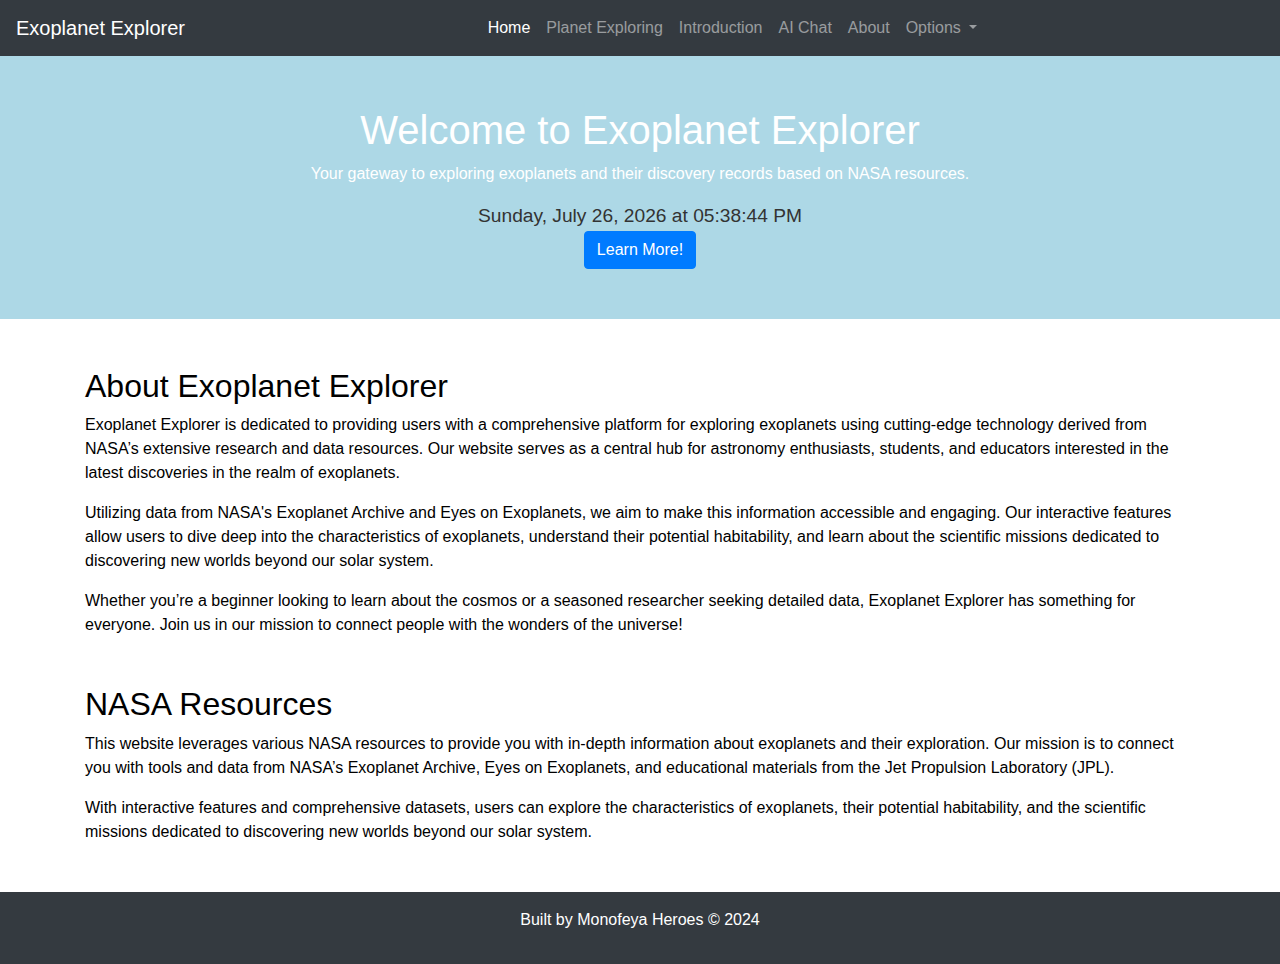
==== index.html @ 37b55174 "Web Base" ====
<!DOCTYPE html>
<html lang="en">
<head>
    <meta charset="UTF-8">
    <meta name="viewport" content="width=device-width, initial-scale=1.0">
    <title>Exoplanet Explorer</title>
    <link rel="icon" href="images/Logo.ico">
    <!-- Bootstrap CSS -->
    <link rel="stylesheet" href="https://stackpath.bootstrapcdn.com/bootstrap/4.5.2/css/bootstrap.min.css">
    <link rel="stylesheet" href="css/index.css">
    <style>
        body {
            font-family: Arial, sans-serif;
            background-color: white;
            color: black;
            transition: background-color 0.3s, color 0.3s;
        }

        a {
            color: blue;
        }

        button {
            background-color: grey;
            color: white;
            border: none;
            padding: 10px;
            cursor: pointer;
        }

        .navbar-nav .nav-link {
            color: white; /* Navbar link color */
        }

        .navbar-nav .nav-link:hover {
            color: lightblue; /* Navbar link hover color */
        }

        .dropdown-item {
            padding: 10px 20px;
        }

        /* Center the navbar items */
        .navbar-nav {
            flex-direction: row;
            justify-content: center;
            width: 100%;
        }

        /* Additional styling for customization menu */
        #customization-menu {
            margin: 20px;
        }

        .hero-section {
            text-align: center;
            padding: 50px 20px;
            background: lightblue;
            color: white;
            transition: background 0.3s, color 0.3s;
        }

        footer {
            background-color: #343a40;
            color: white;
            padding: 15px 0;
        }

        .date-time {
            font-size: 1.2rem;
            margin-top: 10px;
            color: #333;
        }

        /* Dark mode styles */
        body.dark-mode {
            background-color: #121212;
            color: #e0e0e0;
        }

        .navbar-dark.bg-dark {
            background-color: #333; /* Dark navbar background */
        }

        .hero-section.dark-mode {
            background: #161D6F; /* Dark hero background */
        }

        footer.dark-mode {
            background-color: #1e1e1e;
        }
    </style>
</head>
<body>

    <!-- Navbar -->
    <nav class="navbar navbar-expand-lg navbar-dark bg-dark">
        <a class="navbar-brand" href="index.html">Exoplanet Explorer</a>
        <button class="navbar-toggler" type="button" data-toggle="collapse" data-target="#navbarNav" aria-controls="navbarNav" aria-expanded="false" aria-label="Toggle navigation">
            <span class="navbar-toggler-icon"></span>
        </button>
        <div class="collapse navbar-collapse" id="navbarNav">
            <ul class="navbar-nav">
                <li class="nav-item active">
                    <a class="nav-link" href="index.html">Home</a>
                </li>
                <li class="nav-item">
                    <a class="nav-link" href="planet-exploring.html">Planet Exploring</a>
                </li>
                <li class="nav-item">
                    <a class="nav-link" href="introduction.html">Introduction</a>
                </li>
                <li class="nav-item">
                    <a class="nav-link" href="aichat.html">AI Chat</a>
                </li>
                <li class="nav-item">
                    <a class="nav-link" href="about.html">About</a>
                </li>
                <li class="nav-item dropdown">
                    <a class="nav-link dropdown-toggle" href="#" id="optionsDropdown" role="button" data-toggle="dropdown" aria-haspopup="true" aria-expanded="false">
                        Options
                    </a>
                    <div class="dropdown-menu" aria-labelledby="optionsDropdown">
                        <h6 class="dropdown-header">Customize View</h6>
                        <div class="dropdown-item">
                            <label for="bg-color">Background Color:</label>
                            <input type="color" id="bg-color" class="form-control" value="#ffffff">
                        </div>
                        <div class="dropdown-item">
                            <label for="font-size">Font Size:</label>
                            <select id="font-size" class="form-control">
                                <option value="16px">Font Size</option>
                                <option value="14px">Small</option>
                                <option value="16px">Medium</option>
                                <option value="18px">Large</option>
                                <option value="20px">Extra Large</option>
                            </select>
                        </div>
                        <div class="dropdown-item">
                            <label for="font-type">Font Type:</label>
                            <select id="font-type" class="form-control">
                                <option value="">Font Type</option>
                                <option value="Arial">Arial</option>
                                <option value="Verdana">Verdana</option>
                                <option value="Georgia">Georgia</option>
                            </select>
                        </div>
                    </div>
                </li>
            </ul>
        </div>
    </nav>

    <!-- Hero Section -->
    <section class="hero-section text-center">
        <h1>Welcome to Exoplanet Explorer</h1>
        <p>Your gateway to exploring exoplanets and their discovery records based on NASA resources.</p>
        <div class="date-time" id="dateTime"></div>
        <a href="introduction.html" class="btn btn-primary">Learn More!</a>
    </section>

    <!-- About Section -->
    <section class="container my-5">
        <h2>About Exoplanet Explorer</h2>
        <p>Exoplanet Explorer is dedicated to providing users with a comprehensive platform for exploring exoplanets using cutting-edge technology derived from NASA’s extensive research and data resources. Our website serves as a central hub for astronomy enthusiasts, students, and educators interested in the latest discoveries in the realm of exoplanets.</p>
        <p>Utilizing data from NASA's Exoplanet Archive and Eyes on Exoplanets, we aim to make this information accessible and engaging. Our interactive features allow users to dive deep into the characteristics of exoplanets, understand their potential habitability, and learn about the scientific missions dedicated to discovering new worlds beyond our solar system.</p>
        <p>Whether you’re a beginner looking to learn about the cosmos or a seasoned researcher seeking detailed data, Exoplanet Explorer has something for everyone. Join us in our mission to connect people with the wonders of the universe!</p>
    </section>

    <!-- NASA Resources Section -->
    <section class="container my-5">
        <h2>NASA Resources</h2>
        <p>This website leverages various NASA resources to provide you with in-depth information about exoplanets and their exploration. Our mission is to connect you with tools and data from NASA’s Exoplanet Archive, Eyes on Exoplanets, and educational materials from the Jet Propulsion Laboratory (JPL).</p>
        <p>With interactive features and comprehensive datasets, users can explore the characteristics of exoplanets, their potential habitability, and the scientific missions dedicated to discovering new worlds beyond our solar system.</p>
    </section>

    <!-- Footer -->
    <footer class="text-center bg-dark text-white py-3">
        <p>Built by Monofeya Heroes © 2024</p>
    </footer>

    <!-- Scripts -->
    <script>
        // Date and Time Functionality
        function updateDateTime() {
            const now = new Date();
            const options = { 
                weekday: 'long', year: 'numeric', month: 'long', day: 'numeric', 
                hour: '2-digit', minute: '2-digit', second: '2-digit', hour12: true 
            };
            document.getElementById('dateTime').textContent = now.toLocaleString('en-US', options);
        }
        setInterval(updateDateTime, 1000);
        updateDateTime(); // Initial call

        document.addEventListener('DOMContentLoaded', () => {
            const bgColorInput = document.getElementById('bg-color');
            const fontSizeSelect = document.getElementById('font-size');
            const fontTypeSelect = document.getElementById('font-type');
            const body = document.body;
            const textElements = document.querySelectorAll('h1, h2, p');

            // Change background color and update text color dynamically
            bgColorInput.addEventListener('input', (event) => {
                const bgColor = event.target.value;
                body.style.backgroundColor = bgColor;

                // Calculate contrasting text color
                const rgb = parseInt(bgColor.slice(1), 16);
                const r = (rgb >> 16) & 0xff;
                const g = (rgb >>  8) & 0xff;
                const b = (rgb >>  0) & 0xff;
                const brightness = (r * 0.299 + g * 0.587 + b * 0.114);
                const textColor = brightness < 128 ? '#ffffff' : '#000000';

                // Apply text color to all relevant elements
                textElements.forEach(el => el.style.color = textColor);
            });

            // Change font size
            fontSizeSelect.addEventListener('change', (event) => {
                body.style.fontSize = event.target.value;
            });

            // Change font type
            fontTypeSelect.addEventListener('change', (event) => {
                body.style.fontFamily = event.target.value;
            });
        });
    </script>

    <!-- Bootstrap JS and dependencies -->
    <script src="https://code.jquery.com/jquery-3.5.1.slim.min.js"></script>
    <script src="https://cdn.jsdelivr.net/npm/@popperjs/core@2.5.2/dist/umd/popper.min.js"></script>
    <script src="https://stackpath.bootstrapcdn.com/bootstrap/4.5.2/js/bootstrap.min.js"></script>
</body>
</html>
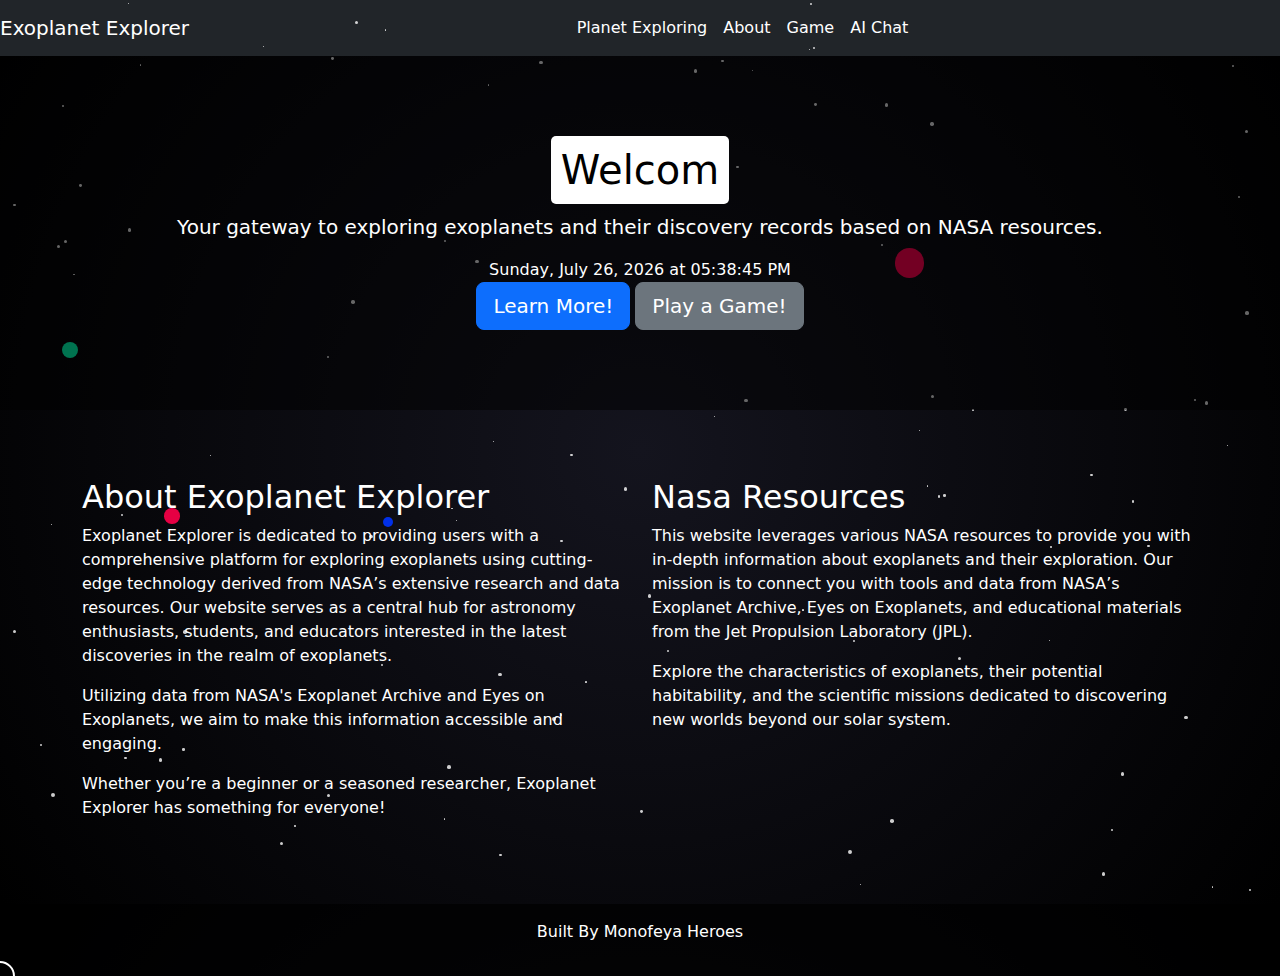
==== commit 3b673fbf: "Add files via upload" ====
--- a/index.html
+++ b/index.html
@@ -5,89 +5,24 @@
     <meta name="viewport" content="width=device-width, initial-scale=1.0">
     <title>Exoplanet Explorer</title>
     <link rel="icon" href="images/Logo.ico">
-    <!-- Bootstrap CSS -->
-    <link rel="stylesheet" href="https://stackpath.bootstrapcdn.com/bootstrap/4.5.2/css/bootstrap.min.css">
     <link rel="stylesheet" href="css/index.css">
+    <link rel="stylesheet" href="https://cdnjs.cloudflare.com/ajax/libs/bootstrap/5.3.3/css/bootstrap.min.css">
     <style>
-        body {
-            font-family: Arial, sans-serif;
-            background-color: white;
-            color: black;
-            transition: background-color 0.3s, color 0.3s;
+        /* Custom styles */
+        .hero-section {
+            background: rgba(0, 0, 0, 0.5); /* Transparent black */
+            color: white; /* White text */
+            padding: 5rem 0; /* Increased padding */
         }
-
-        a {
-            color: blue;
+        .content-section h2 {
+            color: white; /* White text for headings */
         }
-
-        button {
-            background-color: grey;
-            color: white;
-            border: none;
-            padding: 10px;
-            cursor: pointer;
+        .content-section p {
+            color: white; /* White text for paragraphs */
         }
-
-        .navbar-nav .nav-link {
-            color: white; /* Navbar link color */
-        }
-
-        .navbar-nav .nav-link:hover {
-            color: lightblue; /* Navbar link hover color */
-        }
-
-        .dropdown-item {
-            padding: 10px 20px;
-        }
-
-        /* Center the navbar items */
-        .navbar-nav {
-            flex-direction: row;
-            justify-content: center;
-            width: 100%;
-        }
-
-        /* Additional styling for customization menu */
-        #customization-menu {
-            margin: 20px;
-        }
-
-        .hero-section {
-            text-align: center;
-            padding: 50px 20px;
-            background: lightblue;
-            color: white;
-            transition: background 0.3s, color 0.3s;
-        }
-
         footer {
-            background-color: #343a40;
-            color: white;
-            padding: 15px 0;
-        }
-
-        .date-time {
-            font-size: 1.2rem;
-            margin-top: 10px;
-            color: #333;
-        }
-
-        /* Dark mode styles */
-        body.dark-mode {
-            background-color: #121212;
-            color: #e0e0e0;
-        }
-
-        .navbar-dark.bg-dark {
-            background-color: #333; /* Dark navbar background */
-        }
-
-        .hero-section.dark-mode {
-            background: #161D6F; /* Dark hero background */
-        }
-
-        footer.dark-mode {
-            background-color: #1e1e1e;
+            background: rgba(0, 0, 0, 0.7); /* Slightly transparent footer */
+            color: white; /* White text in footer */
         }
     </style>
 </head>
@@ -96,142 +31,57 @@
     <!-- Navbar -->
     <nav class="navbar navbar-expand-lg navbar-dark bg-dark">
         <a class="navbar-brand" href="index.html">Exoplanet Explorer</a>
-        <button class="navbar-toggler" type="button" data-toggle="collapse" data-target="#navbarNav" aria-controls="navbarNav" aria-expanded="false" aria-label="Toggle navigation">
+        <button class="navbar-toggler" type="button" data-bs-toggle="collapse" data-bs-target="#navbarNav" aria-controls="navbarNav" aria-expanded="false" aria-label="Toggle navigation">
             <span class="navbar-toggler-icon"></span>
         </button>
         <div class="collapse navbar-collapse" id="navbarNav">
             <ul class="navbar-nav">
-                <li class="nav-item active">
-                    <a class="nav-link" href="index.html">Home</a>
-                </li>
-                <li class="nav-item">
-                    <a class="nav-link" href="planet-exploring.html">Planet Exploring</a>
-                </li>
-                <li class="nav-item">
-                    <a class="nav-link" href="introduction.html">Introduction</a>
-                </li>
-                <li class="nav-item">
-                    <a class="nav-link" href="aichat.html">AI Chat</a>
-                </li>
-                <li class="nav-item">
-                    <a class="nav-link" href="about.html">About</a>
-                </li>
-                <li class="nav-item dropdown">
-                    <a class="nav-link dropdown-toggle" href="#" id="optionsDropdown" role="button" data-toggle="dropdown" aria-haspopup="true" aria-expanded="false">
-                        Options
-                    </a>
-                    <div class="dropdown-menu" aria-labelledby="optionsDropdown">
-                        <h6 class="dropdown-header">Customize View</h6>
-                        <div class="dropdown-item">
-                            <label for="bg-color">Background Color:</label>
-                            <input type="color" id="bg-color" class="form-control" value="#ffffff">
-                        </div>
-                        <div class="dropdown-item">
-                            <label for="font-size">Font Size:</label>
-                            <select id="font-size" class="form-control">
-                                <option value="16px">Font Size</option>
-                                <option value="14px">Small</option>
-                                <option value="16px">Medium</option>
-                                <option value="18px">Large</option>
-                                <option value="20px">Extra Large</option>
-                            </select>
-                        </div>
-                        <div class="dropdown-item">
-                            <label for="font-type">Font Type:</label>
-                            <select id="font-type" class="form-control">
-                                <option value="">Font Type</option>
-                                <option value="Arial">Arial</option>
-                                <option value="Verdana">Verdana</option>
-                                <option value="Georgia">Georgia</option>
-                            </select>
-                        </div>
-                    </div>
-                </li>
+                <li class="nav-item"><a class="nav-link" href="planet-exploring.html">Planet Exploring</a></li>
+                <li class="nav-item"><a class="nav-link" href="about.html">About</a></li>
+                <li class="nav-item"><a class="nav-link" href="gaming.html">Game</a></li>
+                <li class="nav-item"><a class="nav-link" href="aichat.html">AI Chat</a></li>
             </ul>
         </div>
     </nav>
 
     <!-- Hero Section -->
     <section class="hero-section text-center">
-        <h1>Welcome to Exoplanet Explorer</h1>
-        <p>Your gateway to exploring exoplanets and their discovery records based on NASA resources.</p>
+        <h1 id="wellcome"></h1>
+        <p class="lead">Your gateway to exploring exoplanets and their discovery records based on NASA resources.</p>
         <div class="date-time" id="dateTime"></div>
-        <a href="introduction.html" class="btn btn-primary">Learn More!</a>
+        <a href="planet-exploring.html" class="btn btn-primary btn-lg">Learn More!</a>
+        <a href="gaming.html" class="btn btn-secondary btn-lg">Play a Game!</a>
     </section>
 
-    <!-- About Section -->
-    <section class="container my-5">
-        <h2>About Exoplanet Explorer</h2>
-        <p>Exoplanet Explorer is dedicated to providing users with a comprehensive platform for exploring exoplanets using cutting-edge technology derived from NASA’s extensive research and data resources. Our website serves as a central hub for astronomy enthusiasts, students, and educators interested in the latest discoveries in the realm of exoplanets.</p>
-        <p>Utilizing data from NASA's Exoplanet Archive and Eyes on Exoplanets, we aim to make this information accessible and engaging. Our interactive features allow users to dive deep into the characteristics of exoplanets, understand their potential habitability, and learn about the scientific missions dedicated to discovering new worlds beyond our solar system.</p>
-        <p>Whether you’re a beginner looking to learn about the cosmos or a seasoned researcher seeking detailed data, Exoplanet Explorer has something for everyone. Join us in our mission to connect people with the wonders of the universe!</p>
-    </section>
+    <div class="container mt-5">
+        <div class="row">
+            <!-- About Section -->
+            <div class="col-md-6 content-section">
+                <h2>About Exoplanet Explorer</h2>
+                <p>Exoplanet Explorer is dedicated to providing users with a comprehensive platform for exploring exoplanets using cutting-edge technology derived from NASA’s extensive research and data resources. Our website serves as a central hub for astronomy enthusiasts, students, and educators interested in the latest discoveries in the realm of exoplanets.</p>
+                <p>Utilizing data from NASA's Exoplanet Archive and Eyes on Exoplanets, we aim to make this information accessible and engaging.</p>
+                <p>Whether you’re a beginner or a seasoned researcher, Exoplanet Explorer has something for everyone!</p>
+            </div>
 
-    <!-- NASA Resources Section -->
-    <section class="container my-5">
-        <h2>NASA Resources</h2>
-        <p>This website leverages various NASA resources to provide you with in-depth information about exoplanets and their exploration. Our mission is to connect you with tools and data from NASA’s Exoplanet Archive, Eyes on Exoplanets, and educational materials from the Jet Propulsion Laboratory (JPL).</p>
-        <p>With interactive features and comprehensive datasets, users can explore the characteristics of exoplanets, their potential habitability, and the scientific missions dedicated to discovering new worlds beyond our solar system.</p>
-    </section>
+            <!-- NASA Resources Section -->
+            <div class="col-md-6 content-section">
+                <h2>Nasa Resources</h2>
+                <p>This website leverages various NASA resources to provide you with in-depth information about exoplanets and their exploration. Our mission is to connect you with tools and data from NASA’s Exoplanet Archive, Eyes on Exoplanets, and educational materials from the Jet Propulsion Laboratory (JPL).</p>
+                <p>Explore the characteristics of exoplanets, their potential habitability, and the scientific missions dedicated to discovering new worlds beyond our solar system.</p>
+            </div>
+        </div>
+    </div>
 
     <!-- Footer -->
-    <footer class="text-center bg-dark text-white py-3">
-        <p>Built by Monofeya Heroes © 2024</p>
+    <footer class="text-center py-3 mt-5">
+        <p>Built By Monofeya Heroes</p>
     </footer>
 
     <!-- Scripts -->
-    <script>
-        // Date and Time Functionality
-        function updateDateTime() {
-            const now = new Date();
-            const options = { 
-                weekday: 'long', year: 'numeric', month: 'long', day: 'numeric', 
-                hour: '2-digit', minute: '2-digit', second: '2-digit', hour12: true 
-            };
-            document.getElementById('dateTime').textContent = now.toLocaleString('en-US', options);
-        }
-        setInterval(updateDateTime, 1000);
-        updateDateTime(); // Initial call
+    <script src="js/index.js"></script>
+    <script src="https://cdnjs.cloudflare.com/ajax/libs/jquery/3.7.1/jquery.slim.min.js"></script>
+    <script src="https://cdnjs.cloudflare.com/ajax/libs/popper.js/2.11.8/umd/popper.min.js"></script>
+    <script src="https://cdnjs.cloudflare.com/ajax/libs/bootstrap/5.3.3/js/bootstrap.min.js"></script>
 
-        document.addEventListener('DOMContentLoaded', () => {
-            const bgColorInput = document.getElementById('bg-color');
-            const fontSizeSelect = document.getElementById('font-size');
-            const fontTypeSelect = document.getElementById('font-type');
-            const body = document.body;
-            const textElements = document.querySelectorAll('h1, h2, p');
-
-            // Change background color and update text color dynamically
-            bgColorInput.addEventListener('input', (event) => {
-                const bgColor = event.target.value;
-                body.style.backgroundColor = bgColor;
-
-                // Calculate contrasting text color
-                const rgb = parseInt(bgColor.slice(1), 16);
-                const r = (rgb >> 16) & 0xff;
-                const g = (rgb >>  8) & 0xff;
-                const b = (rgb >>  0) & 0xff;
-                const brightness = (r * 0.299 + g * 0.587 + b * 0.114);
-                const textColor = brightness < 128 ? '#ffffff' : '#000000';
-
-                // Apply text color to all relevant elements
-                textElements.forEach(el => el.style.color = textColor);
-            });
-
-            // Change font size
-            fontSizeSelect.addEventListener('change', (event) => {
-                body.style.fontSize = event.target.value;
-            });
-
-            // Change font type
-            fontTypeSelect.addEventListener('change', (event) => {
-                body.style.fontFamily = event.target.value;
-            });
-        });
-    </script>
-
-    <!-- Bootstrap JS and dependencies -->
-    <script src="https://code.jquery.com/jquery-3.5.1.slim.min.js"></script>
-    <script src="https://cdn.jsdelivr.net/npm/@popperjs/core@2.5.2/dist/umd/popper.min.js"></script>
-    <script src="https://stackpath.bootstrapcdn.com/bootstrap/4.5.2/js/bootstrap.min.js"></script>
 </body>
 </html>
--- a/css/index.css
+++ b/css/index.css
@@ -0,0 +1,93 @@
+
+
+body {
+    color: white;
+    margin: 0;
+    background: radial-gradient(circle, rgba(20,20,30,1) 0%, rgba(0,0,0,1) 100%);
+    overflow-y: auto; /* Make the page scrollable */
+    height: 100vh; /* Ensure body height is 100% of viewport height */
+}
+#wellcome {
+    background-color: rgb(255, 255, 255); /* Highlight color for the text */
+    color: black; /* Text color */
+    width: auto; /* Width adjusts based on content */
+    text-align: center; /* Center the text */
+    display: inline-block; /* Make the element shrink to fit the content */
+    padding: 10px; /* Optional: add some padding for better appearance */
+    border-radius: 5px; /* Optional: add rounded corners */
+}
+
+
+a {
+    color: #00ccff; /* Space-themed link color */
+}
+
+.navbar-nav {
+    flex-direction: row; /* Align navbar items in a row */
+    justify-content: center; /* Center items horizontally */
+    width: 100%; /* Full width of the navbar */
+}
+
+.navbar-nav .nav-link {
+    color: white; /* Navbar link color */
+}
+
+.navbar-nav .nav-link:hover {
+    color: #00ccff; /* Navbar link hover color */
+}
+
+/* Hero Section */
+.hero-section {
+    text-align: center;
+    padding: 50px 20px;
+    position: relative;
+    z-index: 1; /* Bring hero section above the background */
+}
+
+.content-section {
+    position: relative;
+    z-index: 1;
+    padding: 20px;
+}
+
+footer {
+    background-color: #1a1a4b;
+    color: white;
+    padding: 15px 0;
+    text-align: center;
+    position: relative;
+    z-index: 1;
+    margin-top: 20px; /* Space above footer */
+}
+
+.star {
+    position: absolute;
+    background-color: white;
+    border-radius: 50%;
+    opacity: 0.8;
+    animation: twinkle 1.5s infinite alternate;
+}
+
+.planet {
+    position: absolute;
+    border-radius: 50%;
+    opacity: 0.9;
+    transition: transform 0.1s ease; /* Smooth movement */
+}
+
+@keyframes twinkle {
+    0% { opacity: 0.2; }
+    100% { opacity: 1; }
+}
+
+/* Custom cursor */
+.cursor {
+    position: fixed;
+    width: 30px;  /* Adjusted size for visibility */
+    height: 30px; /* Adjusted size for visibility */
+    border-radius: 50%; /* Circular shape */
+    pointer-events: none;
+    z-index: 1000; /* On top of everything */
+    border: 2px solid white; /* Optional border */
+    transform: translate(-50%, -50%); /* Center cursor on mouse */
+}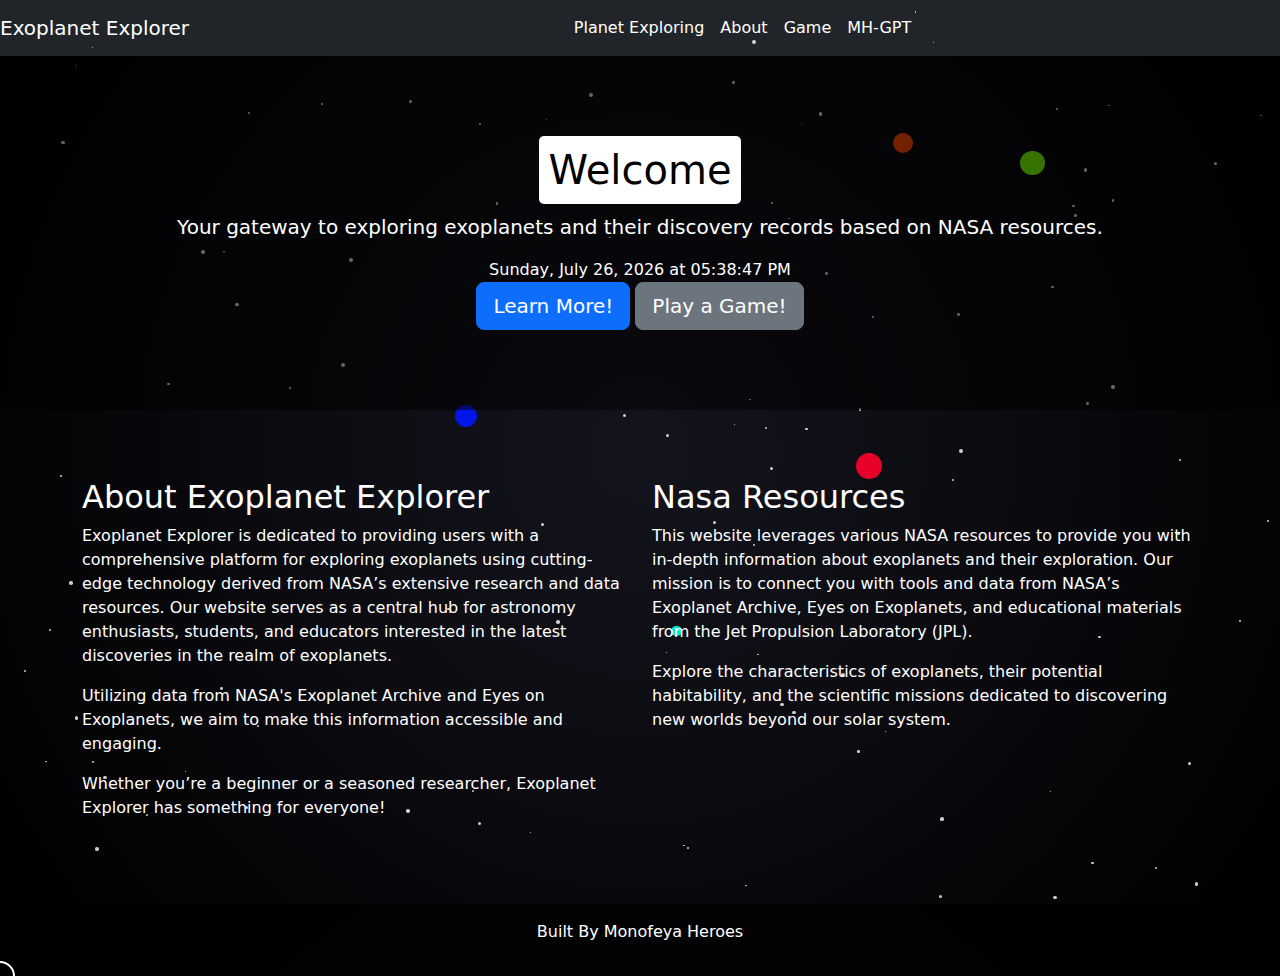
==== commit 2e950d7e: "d" ====
--- a/index.html
+++ b/index.html
@@ -39,7 +39,7 @@
                 <li class="nav-item"><a class="nav-link" href="planet-exploring.html">Planet Exploring</a></li>
                 <li class="nav-item"><a class="nav-link" href="about.html">About</a></li>
                 <li class="nav-item"><a class="nav-link" href="gaming.html">Game</a></li>
-                <li class="nav-item"><a class="nav-link" href="aichat.html">AI Chat</a></li>
+                <li class="nav-item"><a class="nav-link" href="aichat.html">MH-GPT</a></li>
             </ul>
         </div>
     </nav>
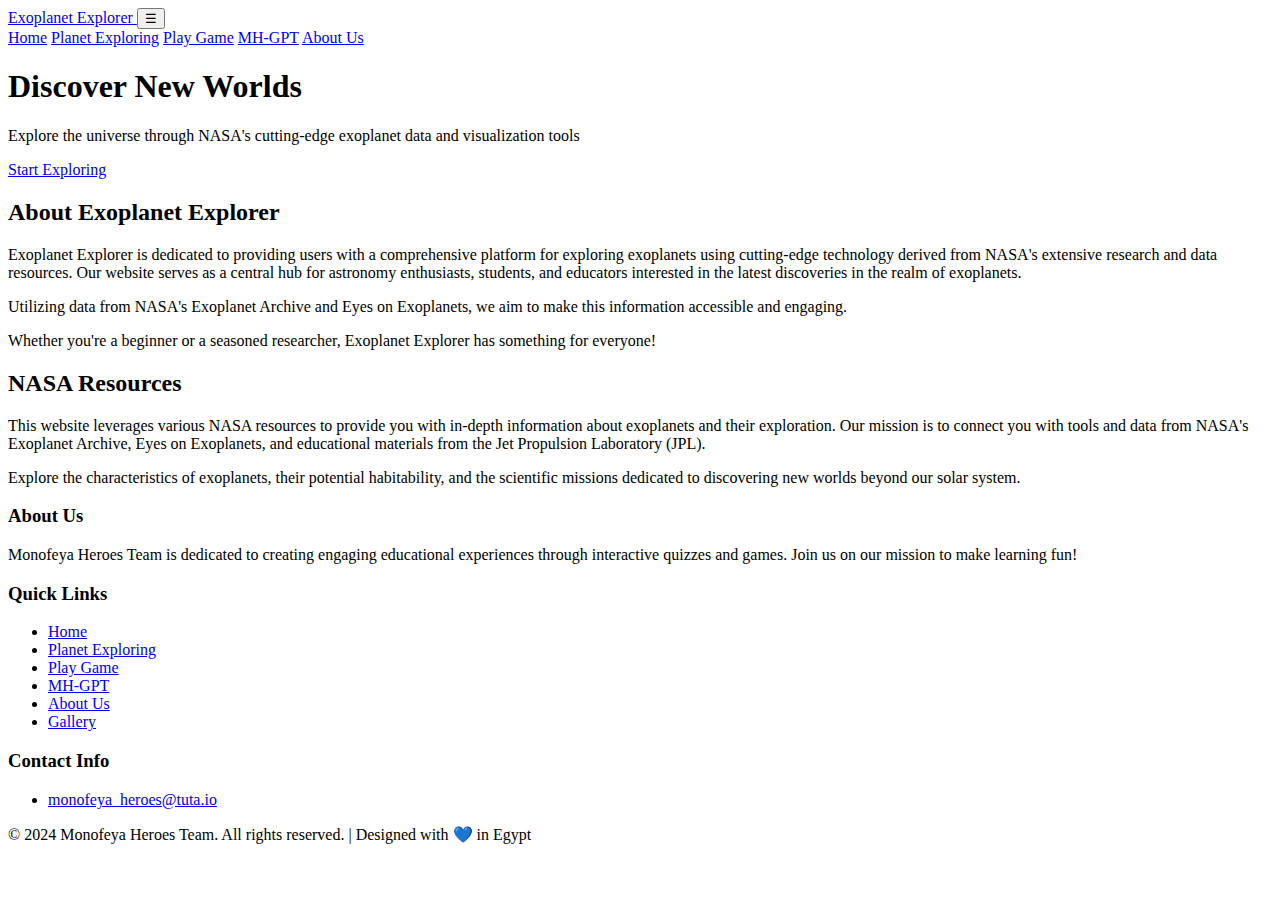
==== commit 8f64e8a2: "Website Base" ====
--- a/index.html
+++ b/index.html
@@ -3,85 +3,82 @@
 <head>
     <meta charset="UTF-8">
     <meta name="viewport" content="width=device-width, initial-scale=1.0">
-    <title>Exoplanet Explorer</title>
-    <link rel="icon" href="images/Logo.ico">
+    <title>Home</title>
+    <link rel="icon" href="images/Team_Logo/Logo.jpg">
     <link rel="stylesheet" href="css/index.css">
-    <link rel="stylesheet" href="https://cdnjs.cloudflare.com/ajax/libs/bootstrap/5.3.3/css/bootstrap.min.css">
-    <style>
-        /* Custom styles */
-        .hero-section {
-            background: rgba(0, 0, 0, 0.5); /* Transparent black */
-            color: white; /* White text */
-            padding: 5rem 0; /* Increased padding */
-        }
-        .content-section h2 {
-            color: white; /* White text for headings */
-        }
-        .content-section p {
-            color: white; /* White text for paragraphs */
-        }
-        footer {
-            background: rgba(0, 0, 0, 0.7); /* Slightly transparent footer */
-            color: white; /* White text in footer */
-        }
-    </style>
 </head>
 <body>
+    <nav class="navbar">
+        <a href="index.html" class="logo">
+            <span class="logo-text">Exoplanet Explorer</span>
+        </a>
+        <button class="menu-btn">☰</button>
+        <div class="nav-links">
+            <a href="index.html" class="nav-link active">Home</a>
+            <a href="planet-exoploring.html" class="nav-link">Planet Exploring</a>
+            <a href="game_choose.html" class="nav-link">Play Game</a>
+            <a href="mh-gpt.html" class="nav-link">MH-GPT</a>
+            <a href="about.html" class="nav-link">About Us</a>
+        </div>
+    </nav> 
 
-    <!-- Navbar -->
-    <nav class="navbar navbar-expand-lg navbar-dark bg-dark">
-        <a class="navbar-brand" href="index.html">Exoplanet Explorer</a>
-        <button class="navbar-toggler" type="button" data-bs-toggle="collapse" data-bs-target="#navbarNav" aria-controls="navbarNav" aria-expanded="false" aria-label="Toggle navigation">
-            <span class="navbar-toggler-icon"></span>
-        </button>
-        <div class="collapse navbar-collapse" id="navbarNav">
-            <ul class="navbar-nav">
-                <li class="nav-item"><a class="nav-link" href="planet-exploring.html">Planet Exploring</a></li>
-                <li class="nav-item"><a class="nav-link" href="about.html">About</a></li>
-                <li class="nav-item"><a class="nav-link" href="gaming.html">Game</a></li>
-                <li class="nav-item"><a class="nav-link" href="aichat.html">MH-GPT</a></li>
-            </ul>
+    <div class="hero">
+        <div class="space-particles" id="particles"></div>
+        <div class="hero-content">
+          <h1>Discover New Worlds</h1>
+          <p>Explore the universe through NASA's cutting-edge exoplanet data and visualization tools</p>
+          <a href="planet-exoploring.html" class="cta-button">Start Exploring</a>
         </div>
-    </nav>
-
-    <!-- Hero Section -->
-    <section class="hero-section text-center">
-        <h1 id="wellcome"></h1>
-        <p class="lead">Your gateway to exploring exoplanets and their discovery records based on NASA resources.</p>
-        <div class="date-time" id="dateTime"></div>
-        <a href="planet-exploring.html" class="btn btn-primary btn-lg">Learn More!</a>
-        <a href="gaming.html" class="btn btn-secondary btn-lg">Play a Game!</a>
-    </section>
-
-    <div class="container mt-5">
-        <div class="row">
-            <!-- About Section -->
-            <div class="col-md-6 content-section">
-                <h2>About Exoplanet Explorer</h2>
-                <p>Exoplanet Explorer is dedicated to providing users with a comprehensive platform for exploring exoplanets using cutting-edge technology derived from NASA’s extensive research and data resources. Our website serves as a central hub for astronomy enthusiasts, students, and educators interested in the latest discoveries in the realm of exoplanets.</p>
-                <p>Utilizing data from NASA's Exoplanet Archive and Eyes on Exoplanets, we aim to make this information accessible and engaging.</p>
-                <p>Whether you’re a beginner or a seasoned researcher, Exoplanet Explorer has something for everyone!</p>
+      </div>
+    
+      <main class="main-content">
+        <section class="section">
+          <h2>About Exoplanet Explorer</h2>
+          <p>Exoplanet Explorer is dedicated to providing users with a comprehensive platform for exploring exoplanets using cutting-edge technology derived from NASA's extensive research and data resources. Our website serves as a central hub for astronomy enthusiasts, students, and educators interested in the latest discoveries in the realm of exoplanets.</p>
+          <p>Utilizing data from NASA's Exoplanet Archive and Eyes on Exoplanets, we aim to make this information accessible and engaging.</p>
+          <p>Whether you're a beginner or a seasoned researcher, Exoplanet Explorer has something for everyone!</p>
+        </section>
+    
+        <section class="section">
+          <h2>NASA Resources</h2>
+          <p>This website leverages various NASA resources to provide you with in-depth information about exoplanets and their exploration. Our mission is to connect you with tools and data from NASA's Exoplanet Archive, Eyes on Exoplanets, and educational materials from the Jet Propulsion Laboratory (JPL).</p>
+          <p>Explore the characteristics of exoplanets, their potential habitability, and the scientific missions dedicated to discovering new worlds beyond our solar system.</p>
+        </section>
+      </main>
+    
+       <!-- Footer -->
+       <footer class="footer-container">
+        <div class="footer-content">
+            <div class="footer-section">
+                <h3>About Us</h3>
+                <p>Monofeya Heroes Team is dedicated to creating engaging educational experiences through interactive quizzes and games. Join us on our mission to make learning fun!</p>
             </div>
 
-            <!-- NASA Resources Section -->
-            <div class="col-md-6 content-section">
-                <h2>Nasa Resources</h2>
-                <p>This website leverages various NASA resources to provide you with in-depth information about exoplanets and their exploration. Our mission is to connect you with tools and data from NASA’s Exoplanet Archive, Eyes on Exoplanets, and educational materials from the Jet Propulsion Laboratory (JPL).</p>
-                <p>Explore the characteristics of exoplanets, their potential habitability, and the scientific missions dedicated to discovering new worlds beyond our solar system.</p>
+            <div class="footer-section">
+                <h3>Quick Links</h3>
+                <ul class="footer-links">
+                    <li><a href="index.html">Home</a></li>
+                    <li><a href="planet-exoploring.html" >Planet Exploring</a></li>
+                    <li><a href="game_choose.html">Play Game</a></li>
+                    <li><a href="mh-gpt.html">MH-GPT</a></li>
+                    <li><a href="about.html">About Us</a></li>
+                    <li><a href="gallery.html">Gallery</a></li>
+                </ul>
+            </div>
+
+            <div class="footer-section">
+                <h3>Contact Info</h3>
+                <ul class="footer-links">
+                    <li><a href="mailto:monofey_heroes@tuta.io">monofeya_heroes@tuta.io</a></li>
+                </ul>
             </div>
         </div>
-    </div>
 
-    <!-- Footer -->
-    <footer class="text-center py-3 mt-5">
-        <p>Built By Monofeya Heroes</p>
+        <div class="footer-bottom">
+            <p>© 2024 Monofeya Heroes Team. All rights reserved. | Designed with 💙 in Egypt</p>
+        </div>
     </footer>
-
-    <!-- Scripts -->
-    <script src="js/index.js"></script>
-    <script src="https://cdnjs.cloudflare.com/ajax/libs/jquery/3.7.1/jquery.slim.min.js"></script>
-    <script src="https://cdnjs.cloudflare.com/ajax/libs/popper.js/2.11.8/umd/popper.min.js"></script>
-    <script src="https://cdnjs.cloudflare.com/ajax/libs/bootstrap/5.3.3/js/bootstrap.min.js"></script>
-
+    
+<script src="js/index.js"></script>
 </body>
-</html>
+</html>